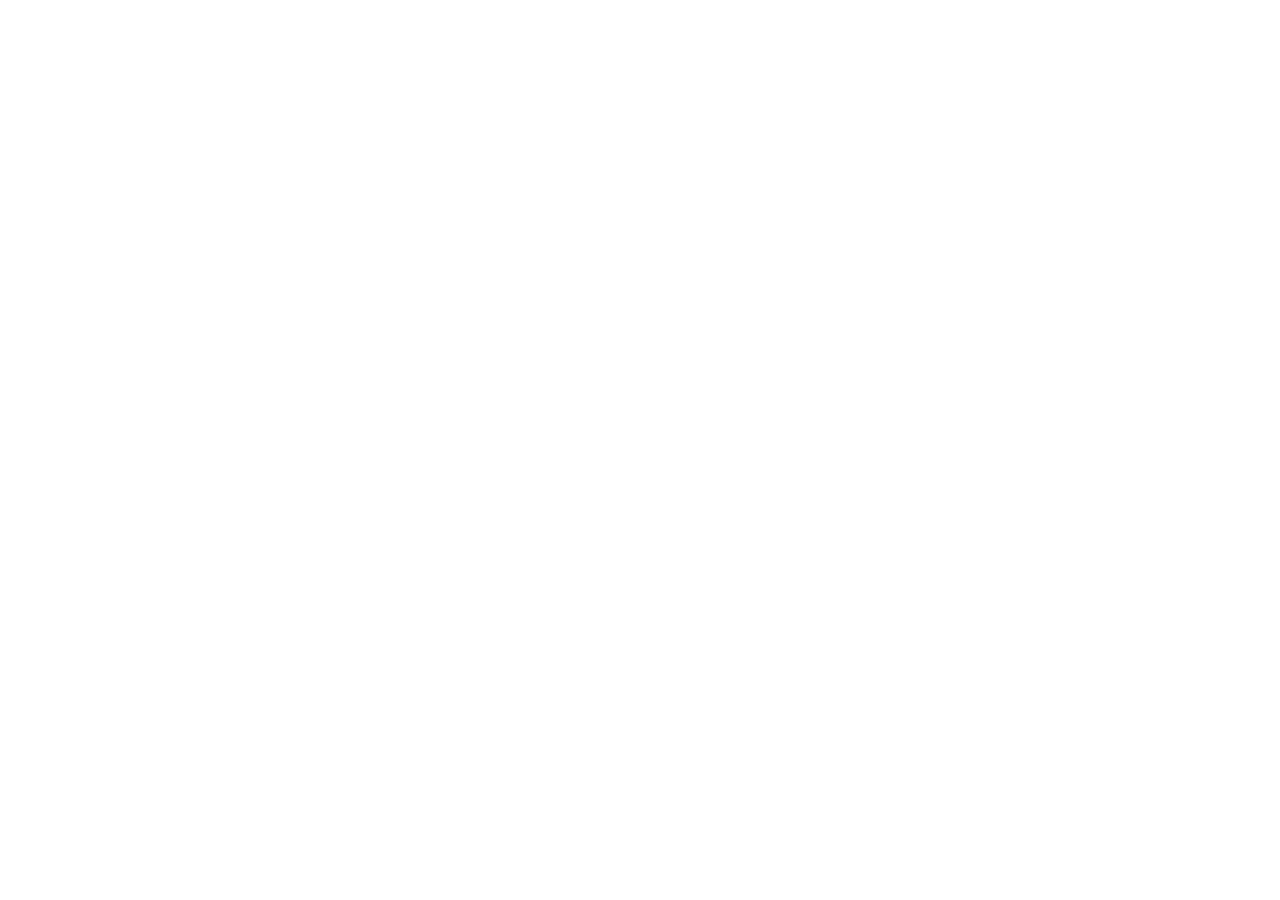
==== index.html @ 2e166a67 "set up index.html" ====
<!DOCTYPE html>
<html lang="en">
<head>
    <meta charset="UTF-8">
    <meta name="viewport" content="width=device-width, initial-scale=1.0">
    <title>TravelWebsite</title>
</head>
<body>
    
</body>
</html>
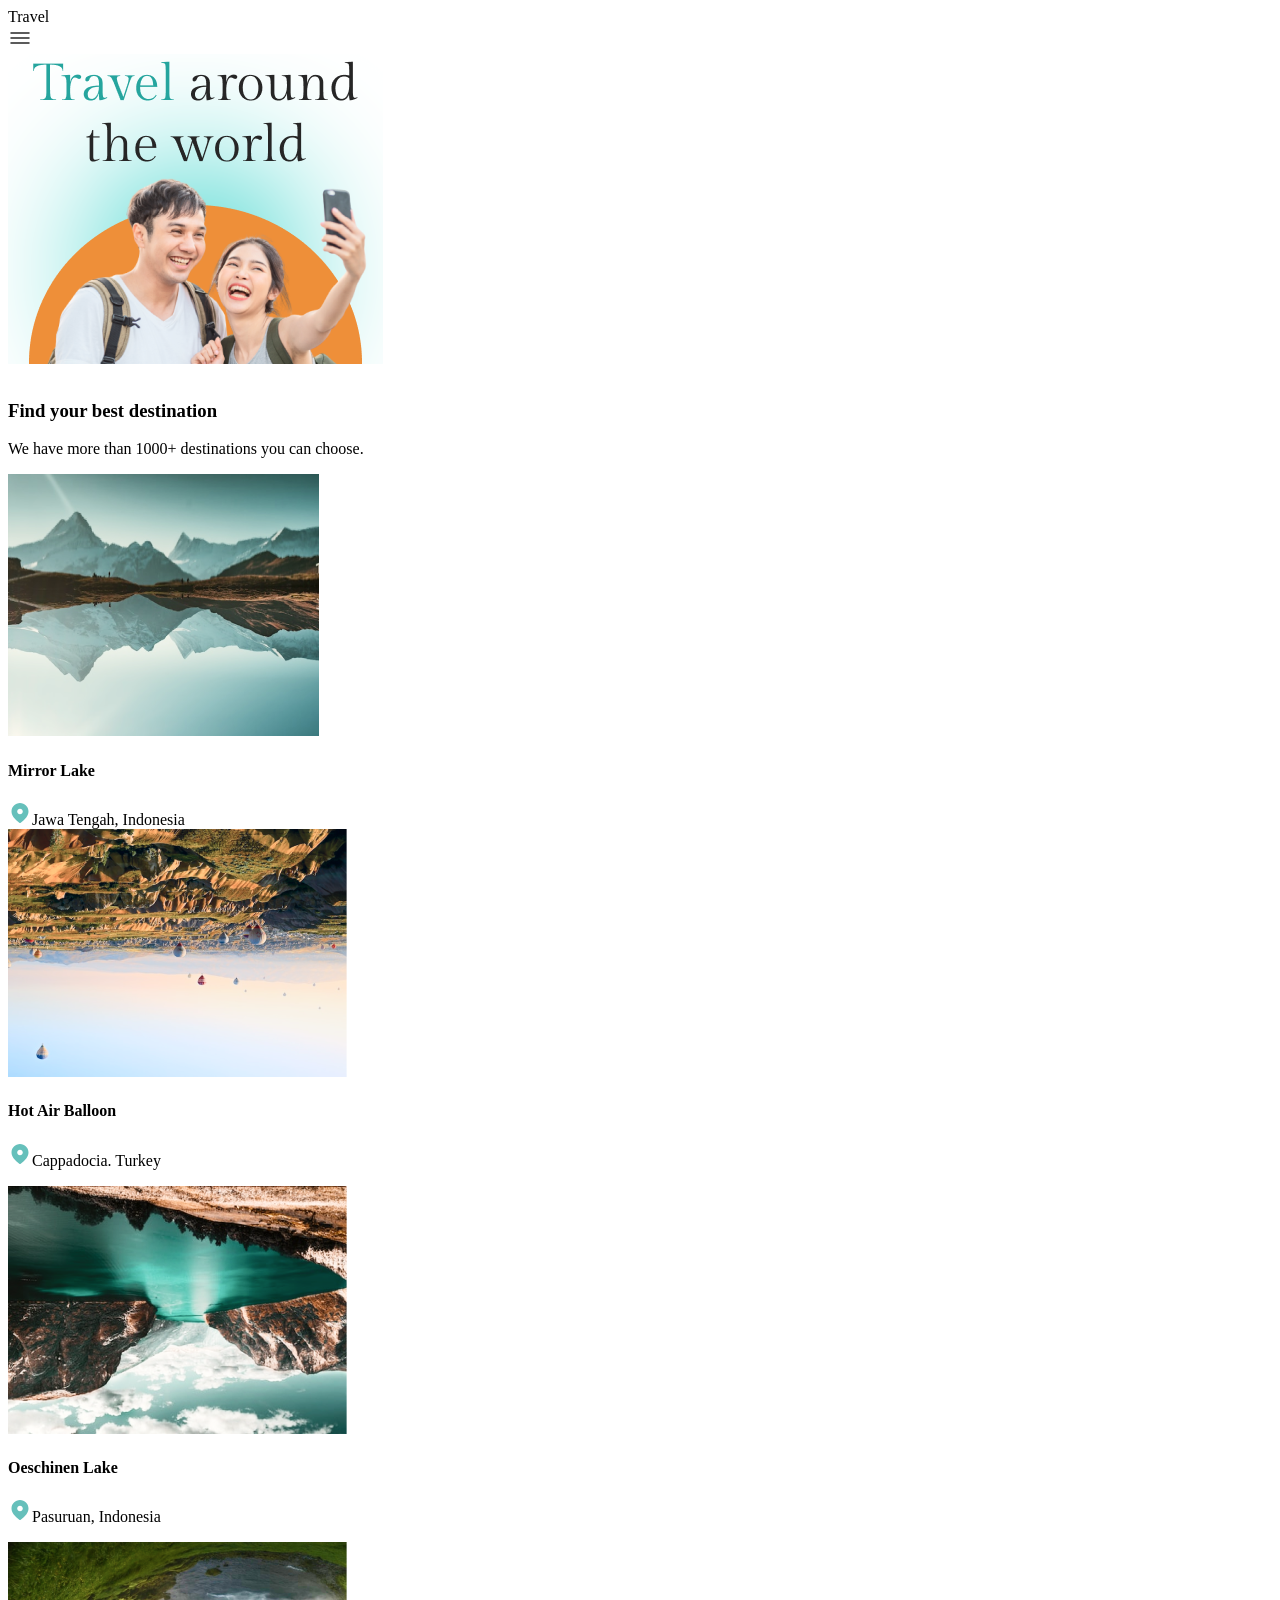
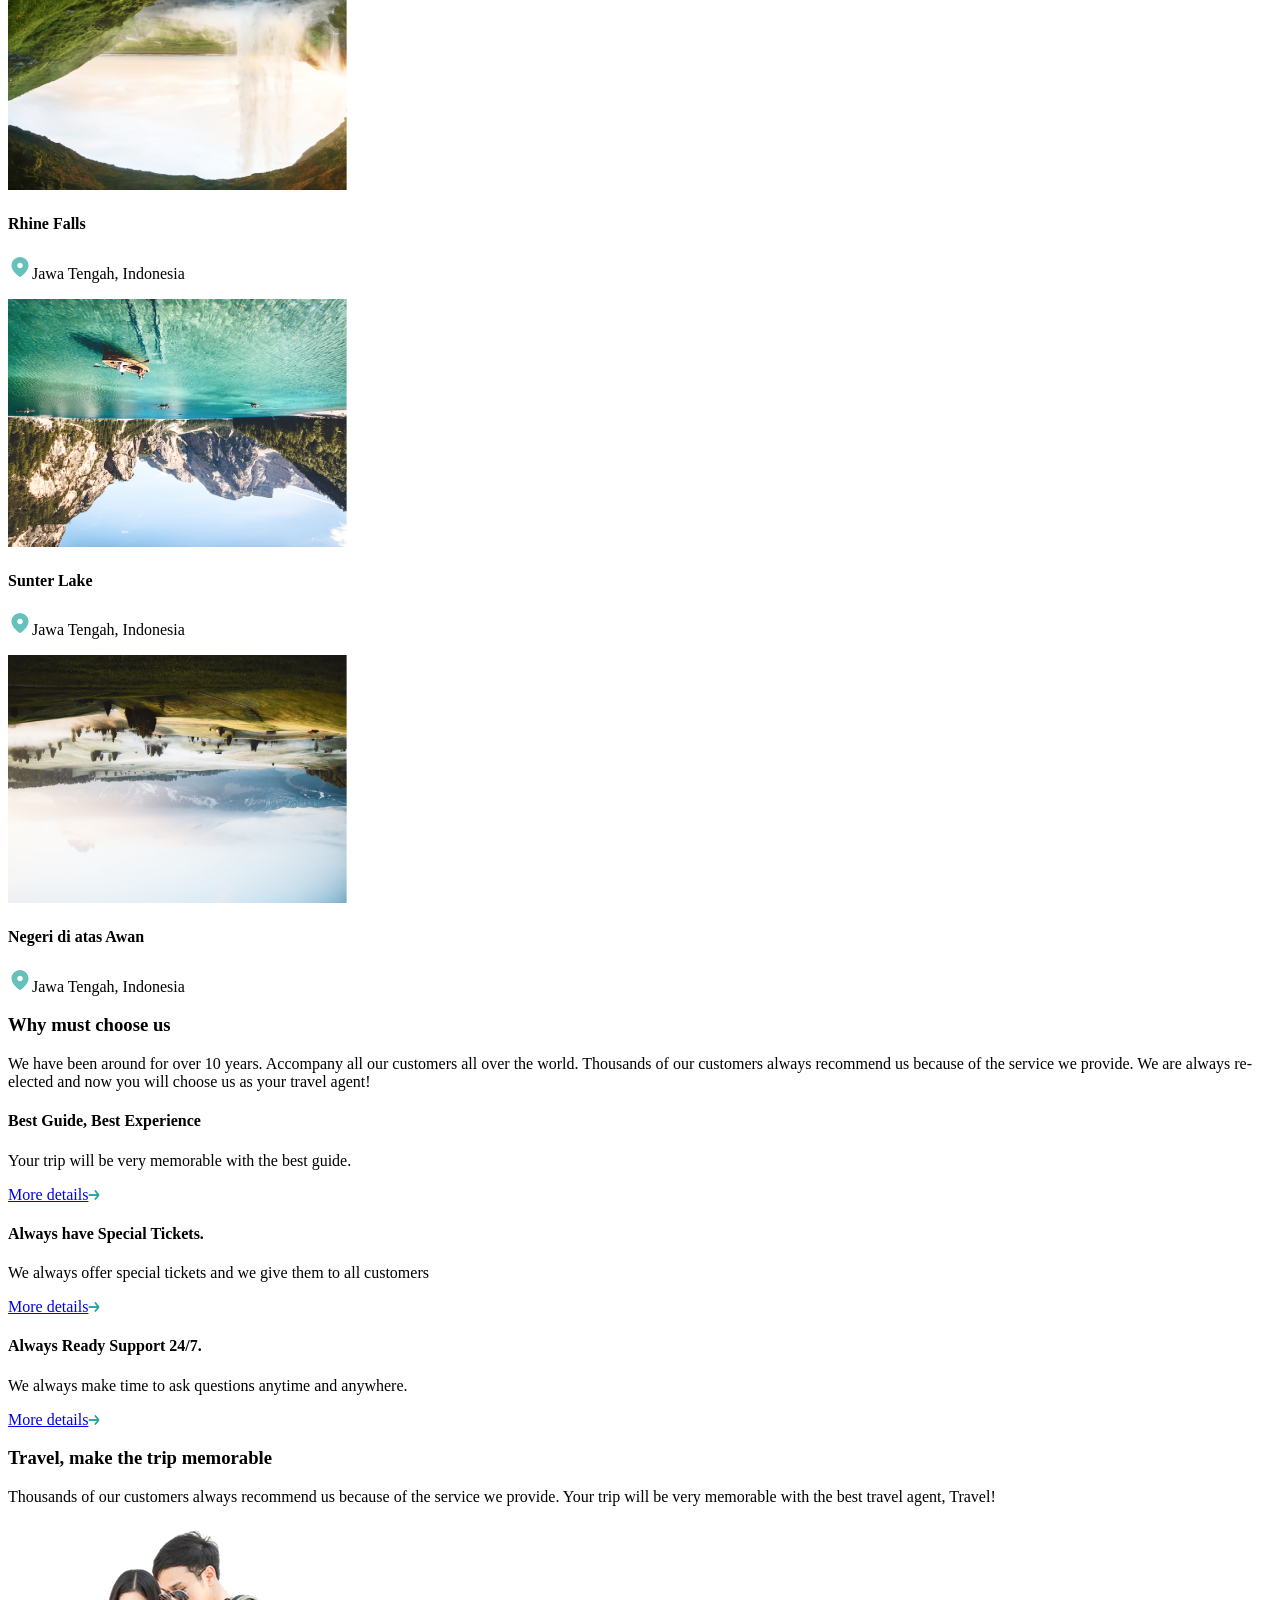
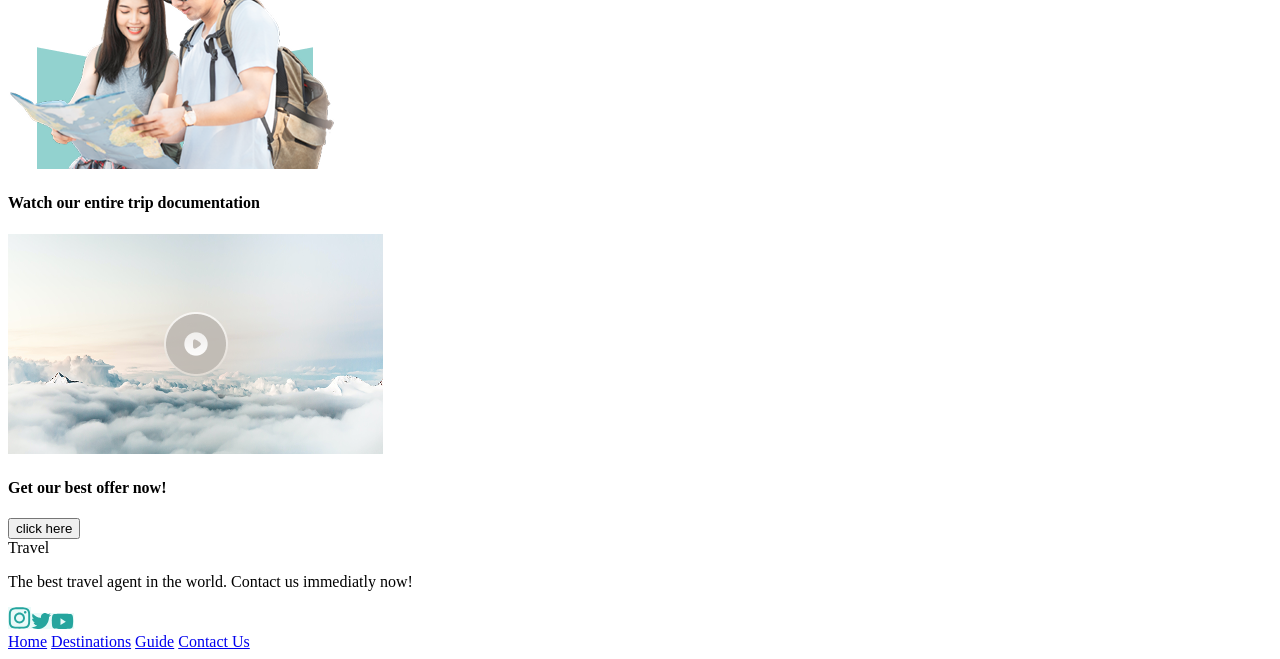
==== commit f0b310bb: "nav, header, destination, why-us, memorable, offer, and footer sections were  added to index.html fi" ====
--- a/index.html
+++ b/index.html
@@ -6,6 +6,94 @@
     <title>TravelWebsite</title>
 </head>
 <body>
-    
+  <nav>
+    <div class="brand">Travel</div>
+    <div class="menu-icon"><img src="asset/menuIcon.svg" alt="menu-icon"></div>
+  </nav>
+   <header class="main-section">
+        <img src="asset/Group header.png" alt="group-header">
+    </header>
+<section class="destination">
+    <h3>Find your best destination</h3>
+    <p>We have more than 1000+ destinations you can choose.</p>
+    <div class="cards">
+        <div class="card">
+            <img src="asset/card 1.png" alt="Mirror">
+            <h4>Mirror Lake</h4>
+            <img src="asset/LocationIcon.svg" alt="LocationIcon">Jawa Tengah, Indonesia
+        </div>
+        <div class="card">
+            <img src="asset/card 2.png" alt="Ballon">
+            <h4>Hot Air Balloon</h4>
+            <p class="Location-Icon"><img src="asset/LocationIcon.svg" alt="LocationIcon">Cappadocia. Turkey</p>
+        </div>
+        <div class="card">
+            <img src="asset/card 3.png" alt="Oeschinen">
+            <h4>Oeschinen Lake</h4>
+            <p class="Location-Icon"><img src="asset/LocationIcon.svg" alt="LocationIcon">Pasuruan, Indonesia</p>
+        </div>
+        <div class="card">
+            <img src="asset/card4.png" alt="Rhine">
+            <h4>Rhine Falls</h4>
+            <p class="Location-Icon"><img src="asset/LocationIcon.svg" alt="LocationIcon">Jawa Tengah, Indonesia</p>
+        </div>
+        <div class="card">
+            <img src="asset/card 5.png" alt="Sunter">
+            <h4>Sunter Lake</h4>
+            <p class="Location-Icon"><img src="asset/LocationIcon.svg" alt="LocationIcon">Jawa Tengah, Indonesia</p>
+        </div>
+        <div class="card">
+            <img src="asset/card6.png" alt="Negeri">
+            <h4>Negeri di atas Awan</h4>
+            <p class="Location-Icon"><img src="asset/LocationIcon.svg" alt="LocationIcon">Jawa Tengah, Indonesia</p>
+        </div>
+    </div>
+</section>
+<section class="why-us">
+    <h3>Why must choose us</h3>
+    <p>We have been around for over 10 years. Accompany all our customers all over the world. Thousands of our customers always recommend us because of the service we provide. We are always re-elected and now you will choose us as your travel agent!</p>
+    <div class="features">
+        <h4>Best Guide, Best Experience</h4>
+        <p>Your trip will be very memorable with the best guide.</p>
+    <a href="http://More details">More details<img src="asset/arrowIcon.svg" alt="arrow"></a>
+    </div>
+    <div class="features-special">
+        <h4>Always have Special Tickets.</h4>
+        <p>We always offer special tickets and we give them to all customers</p>
+        <a href="http://More details">More details<img src="asset/arrowIcon.svg" alt="arrow"></a>
+    </div>
+    <div class="features">
+        <h4>Always Ready Support 24/7.</h4>
+        <P>We always make time to ask questions anytime and anywhere.</P>
+         <a href="http://More details">More details<img src="asset/arrowIcon.svg" alt="arrow"></a>
+    </div>
+</section>
+<section class="memorable">
+    <h3><span>Travel</span>, make the trip memorable</h3>
+    <p>Thousands of our customers always recommend us because of the service we provide. Your trip will be very memorable with the best travel agent, Travel!</p>
+    <img src="asset/group couple.png" alt="group-couple">
+</section>
+<section class="documentation">
+    <h4>Watch our entire trip documentation</h4>
+    <img src="asset/Video.png" alt="video-preview">
+</section>
+<section class="offer">
+    <h4>Get our best offer now!</h4>
+    <button>click here</button>
+</section>
+<footer>
+    <div class="footer-brand">Travel
+        <p>The best travel agent in the world. Contact us immediatly now!</p>
+        <div class="social-icons">
+            <img src="asset/socialicon1.svg" alt="instagram"><img src="asset/socialicon2.svg" alt="twitter"><img src="asset/socialicon3.svg" alt="youtube">
+        </div>
+    </div>
+    <div class="footer-nav">
+        <a href="http://">Home</a>
+        <a href="http://">Destinations</a>
+        <a href="http://">Guide</a>
+        <a href="http://">Contact Us</a>
+    </div>
+</footer>
 </body>
-</html>+</html
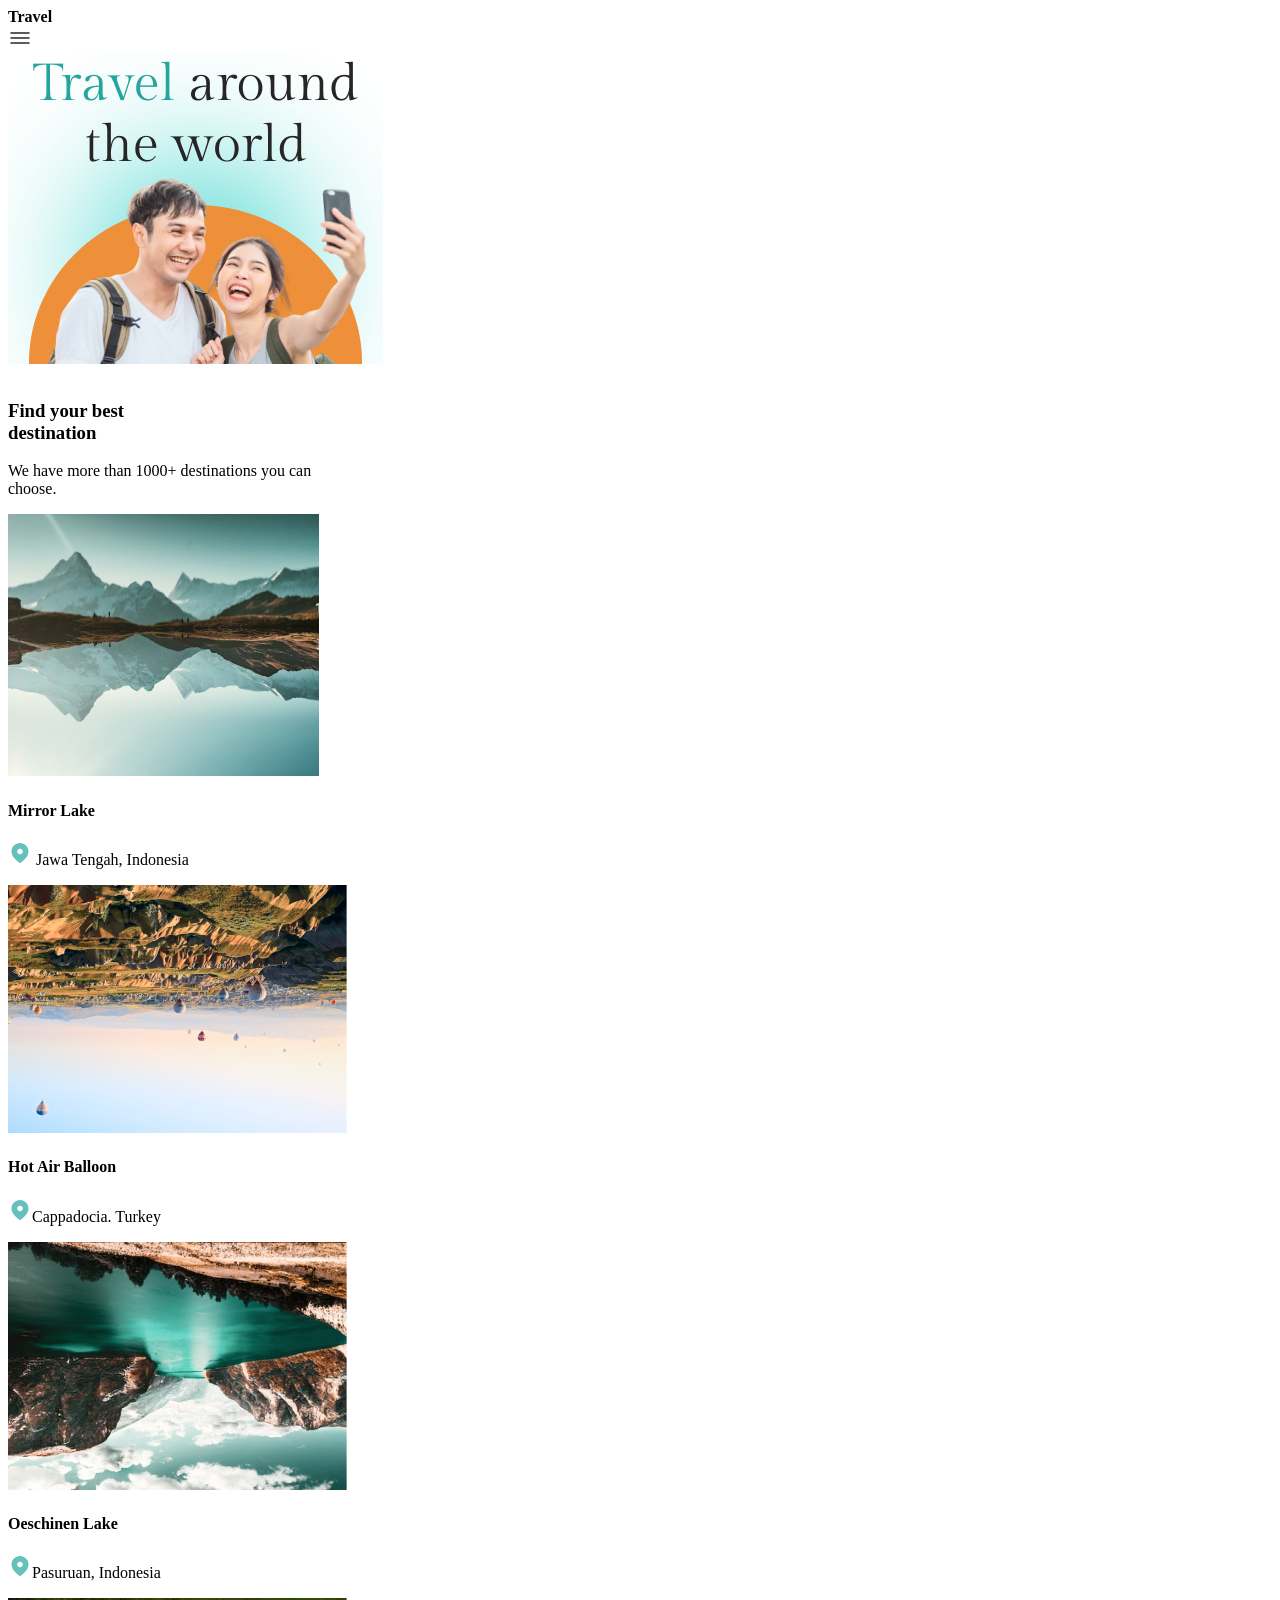
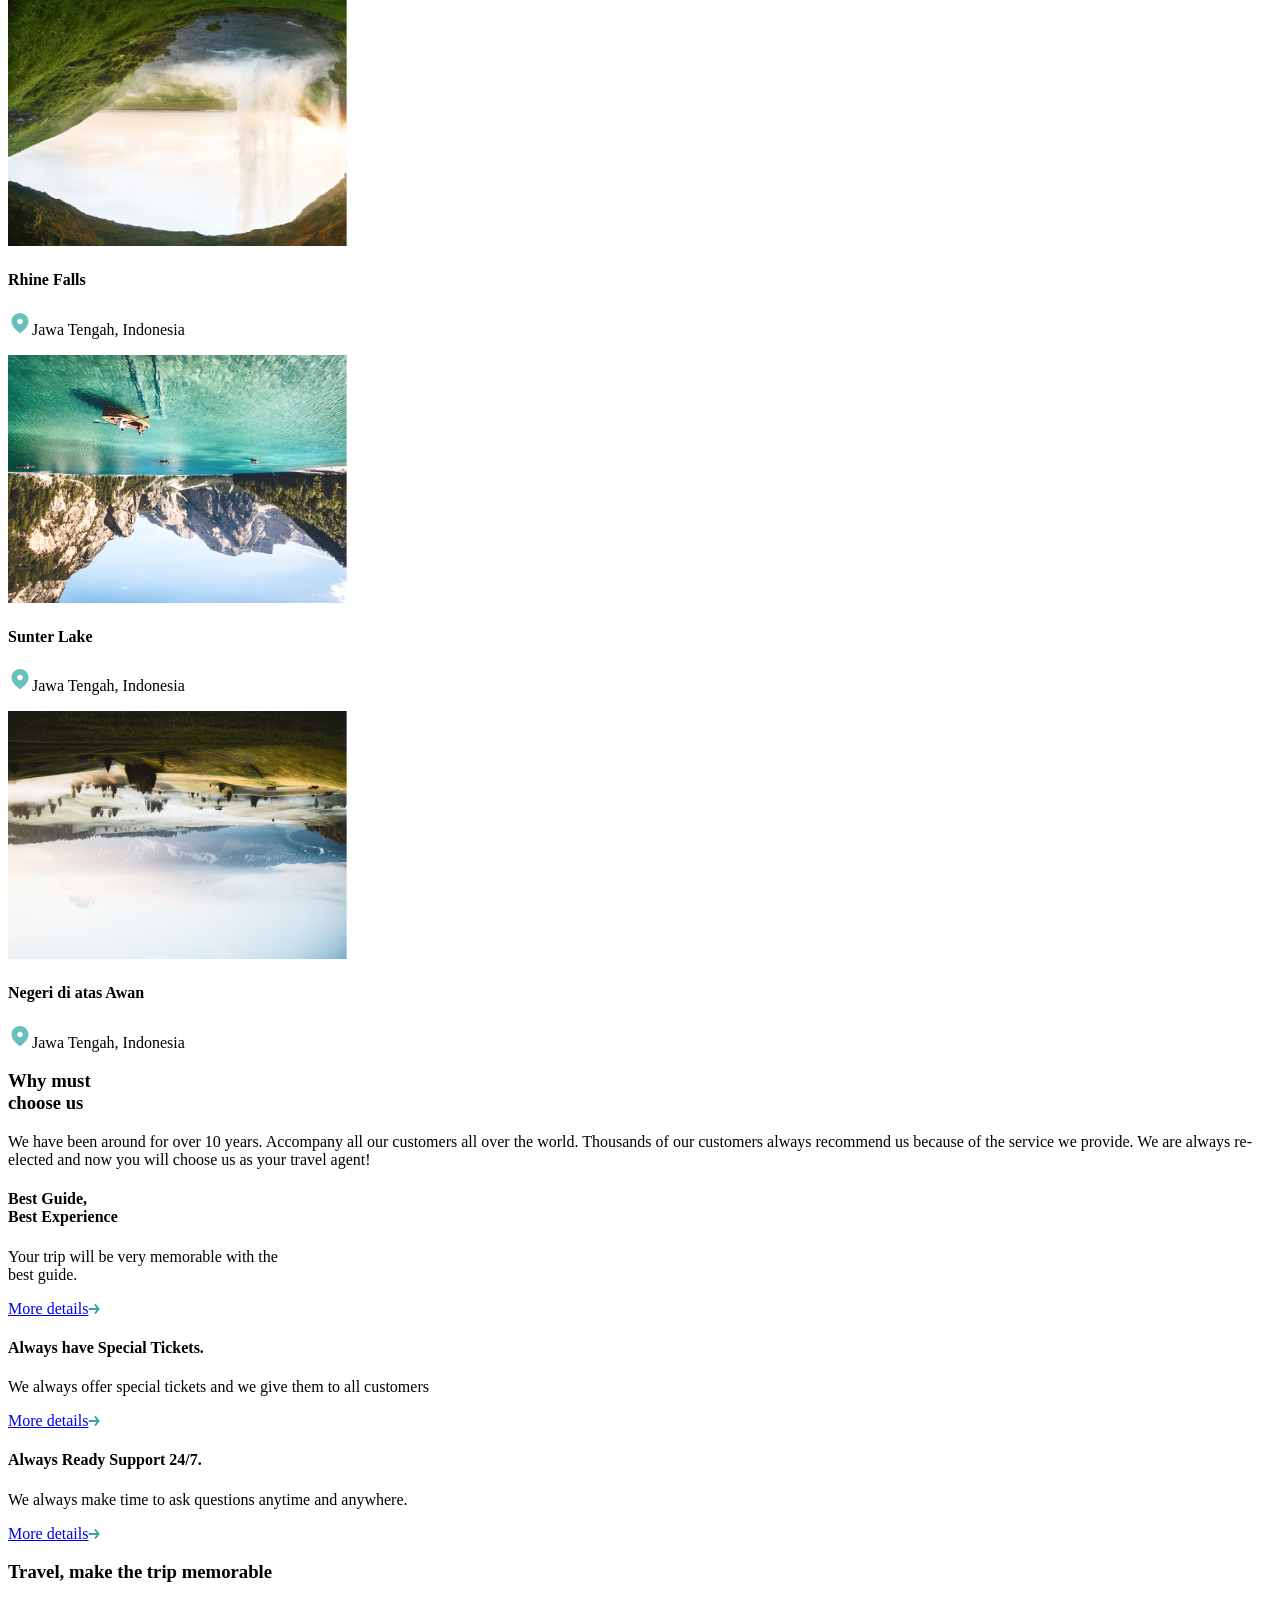
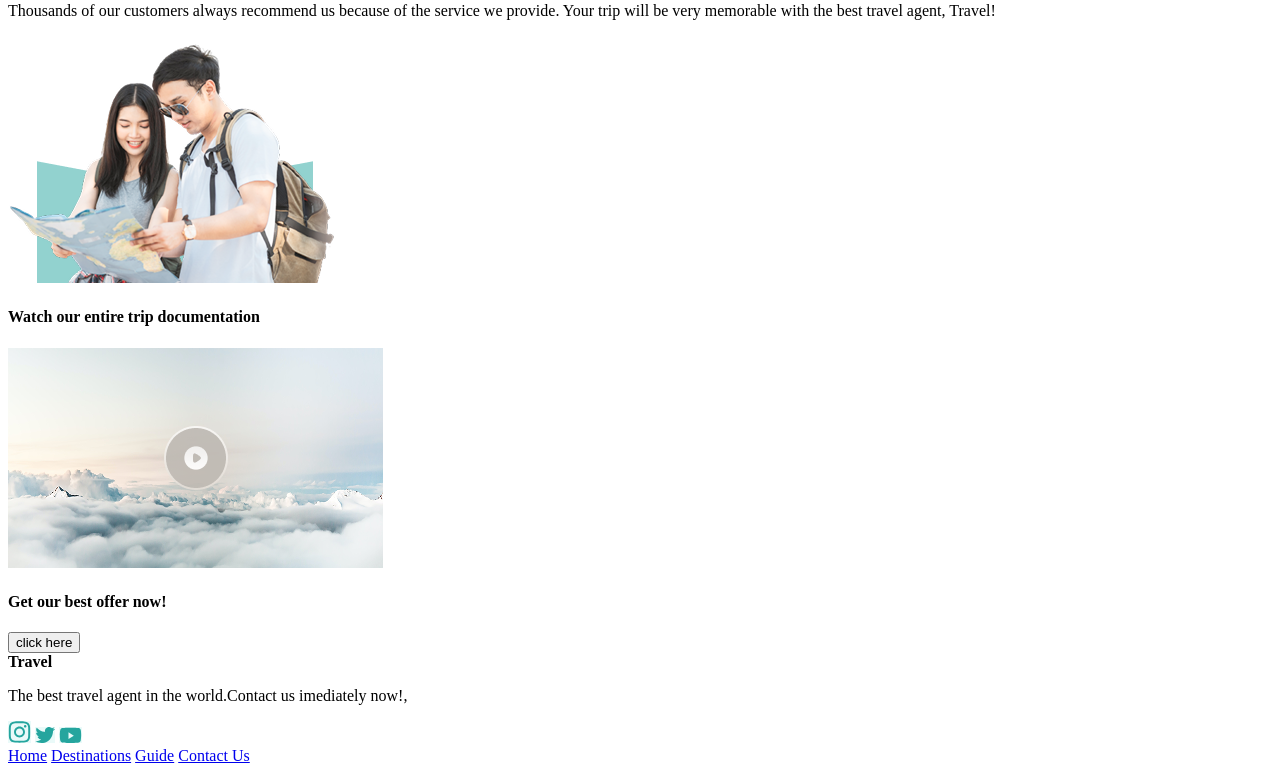
==== commit 3edf1c04: "Add header section, nav section,destination section,why-us section,memorable section, documentation " ====
--- a/index.html
+++ b/index.html
@@ -3,24 +3,27 @@
 <head>
     <meta charset="UTF-8">
     <meta name="viewport" content="width=device-width, initial-scale=1.0">
+    <link href="https://fonts.google.com/share?selection.family=Gilda+Display|Urbanist:ital,wght@0,100..900;1,100..900" rel="stylesheet">
+    <link rel="stylesheet" href="https://fonts.google.com/share?selection.family=Gilda+Display">
+    <link rel="stylesheet" href="style.css">
     <title>TravelWebsite</title>
 </head>
 <body>
   <nav>
-    <div class="brand">Travel</div>
+    <div class="brand"><strong>Travel</strong></div>
     <div class="menu-icon"><img src="asset/menuIcon.svg" alt="menu-icon"></div>
   </nav>
    <header class="main-section">
         <img src="asset/Group header.png" alt="group-header">
     </header>
 <section class="destination">
-    <h3>Find your best destination</h3>
-    <p>We have more than 1000+ destinations you can choose.</p>
+    <h3>Find your best<br>destination</h3>
+    <p>We have more than 1000+ destinations you can<br>choose.</p>
     <div class="cards">
         <div class="card">
             <img src="asset/card 1.png" alt="Mirror">
             <h4>Mirror Lake</h4>
-            <img src="asset/LocationIcon.svg" alt="LocationIcon">Jawa Tengah, Indonesia
+            <p class="Location-Icon"><img src="asset/LocationIcon.svg" alt="LocationIcon" class="i"> Jawa Tengah, Indonesia</p>
         </div>
         <div class="card">
             <img src="asset/card 2.png" alt="Ballon">
@@ -50,27 +53,27 @@
     </div>
 </section>
 <section class="why-us">
-    <h3>Why must choose us</h3>
+    <h3 class="Why">Why must<br>choose us</h3>
     <p>We have been around for over 10 years. Accompany all our customers all over the world. Thousands of our customers always recommend us because of the service we provide. We are always re-elected and now you will choose us as your travel agent!</p>
     <div class="features">
-        <h4>Best Guide, Best Experience</h4>
-        <p>Your trip will be very memorable with the best guide.</p>
-    <a href="http://More details">More details<img src="asset/arrowIcon.svg" alt="arrow"></a>
+        <h4>Best Guide,<br>Best Experience</h4>
+        <p>Your trip will be very memorable with the<br>best guide.</p>
+   <div><a href="http://More details">More details<img src="asset/arrowIcon.svg" alt="arrow"></a></div>
     </div>
     <div class="features-special">
         <h4>Always have Special Tickets.</h4>
         <p>We always offer special tickets and we give them to all customers</p>
-        <a href="http://More details">More details<img src="asset/arrowIcon.svg" alt="arrow"></a>
+        <a href="http://More details" class="link">More details<img src="asset/arrowIcon.svg" alt="arrow"></a>
     </div>
     <div class="features">
         <h4>Always Ready Support 24/7.</h4>
         <P>We always make time to ask questions anytime and anywhere.</P>
-         <a href="http://More details">More details<img src="asset/arrowIcon.svg" alt="arrow"></a>
+         <a href="http://More details" >More details<img src="asset/arrowIcon.svg" alt="arrow"></a>
     </div>
 </section>
 <section class="memorable">
     <h3><span>Travel</span>, make the trip memorable</h3>
-    <p>Thousands of our customers always recommend us because of the service we provide. Your trip will be very memorable with the best travel agent, Travel!</p>
+    <p>Thousands of our customers always recommend us because of the service we provide. Your trip will be very memorable with the best travel agent, <span>Travel!</span></p>
     <img src="asset/group couple.png" alt="group-couple">
 </section>
 <section class="documentation">
@@ -82,10 +85,12 @@
     <button>click here</button>
 </section>
 <footer>
-    <div class="footer-brand">Travel
-        <p>The best travel agent in the world. Contact us immediatly now!</p>
+    <div class="footer-brand"><strong>Travel</strong>
+        <p>The best travel agent in the world.Contact us imediately now!,</p>
         <div class="social-icons">
-            <img src="asset/socialicon1.svg" alt="instagram"><img src="asset/socialicon2.svg" alt="twitter"><img src="asset/socialicon3.svg" alt="youtube">
+            <img src="asset/socialicon1.svg" alt="instagram">
+            <img src="asset/socialicon2.svg" alt="twitter">
+            <img src="asset/socialicon3.svg" alt="youtube">
         </div>
     </div>
     <div class="footer-nav">
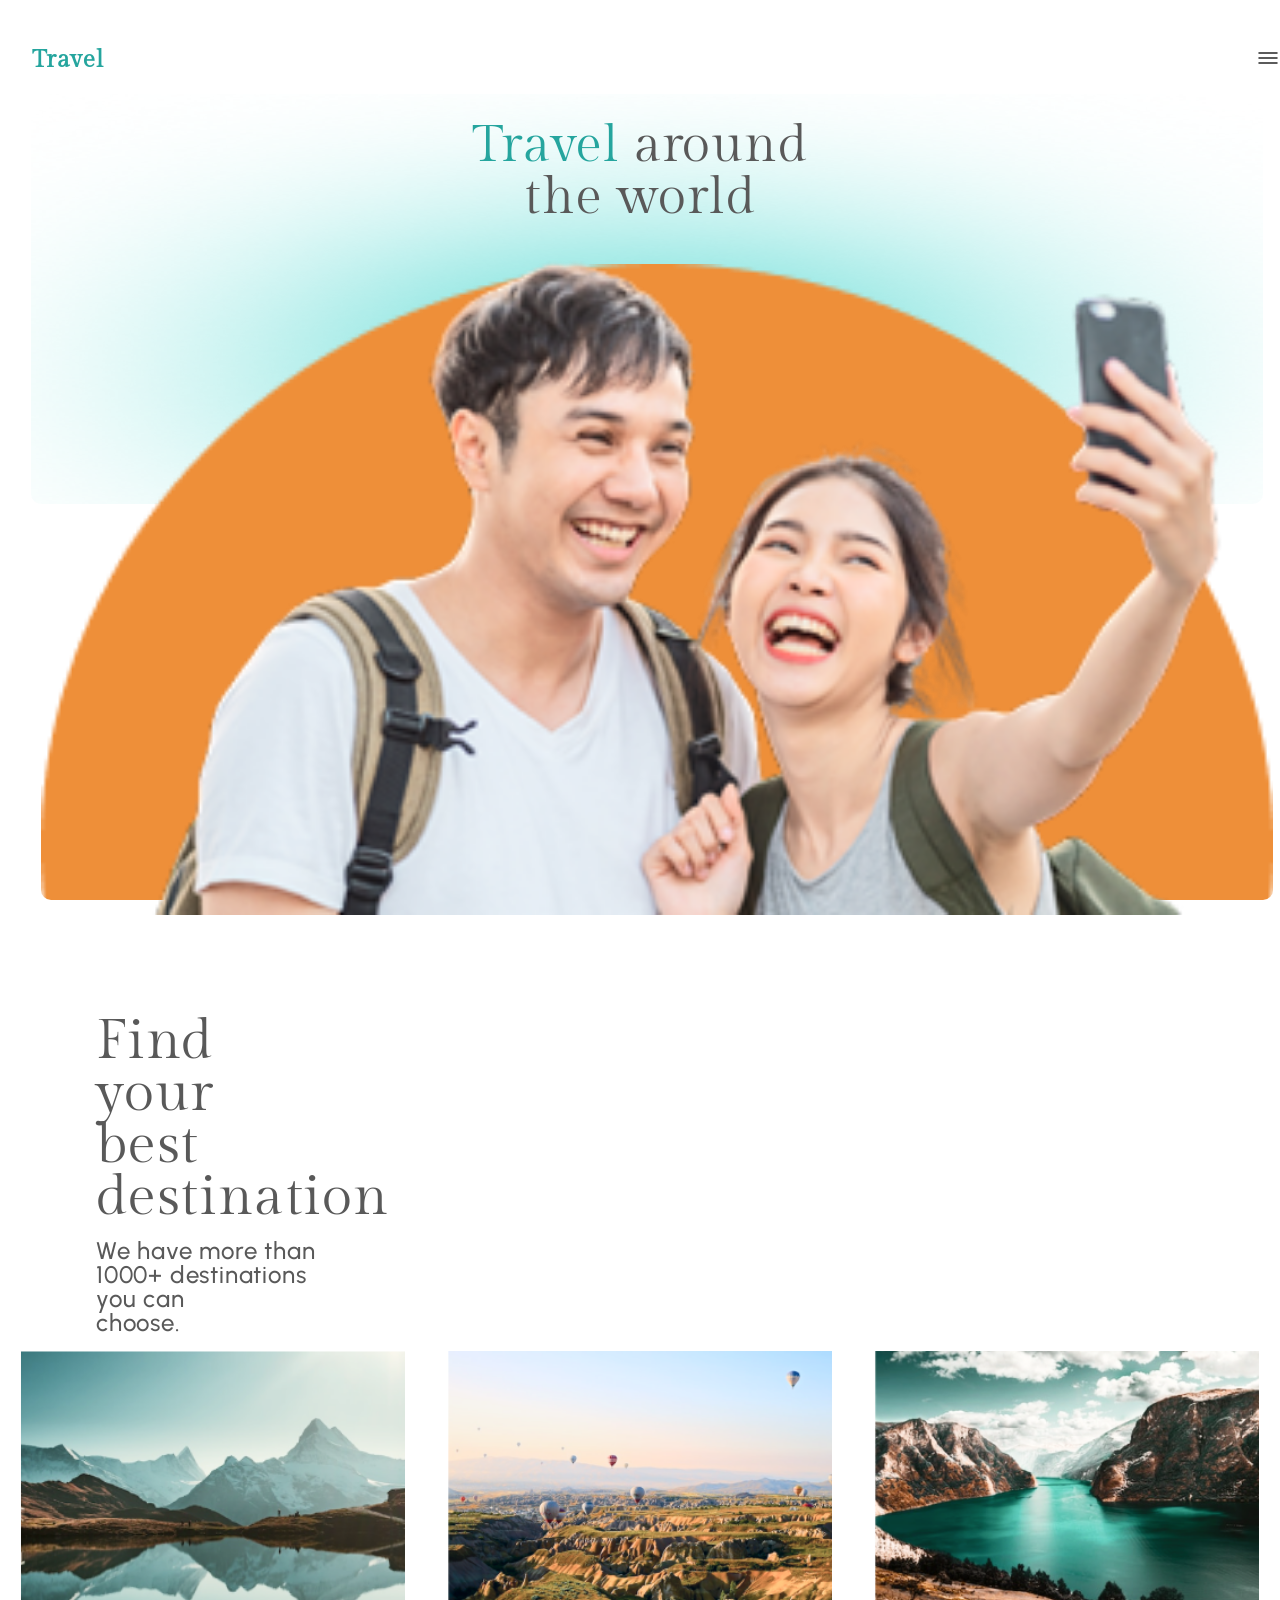
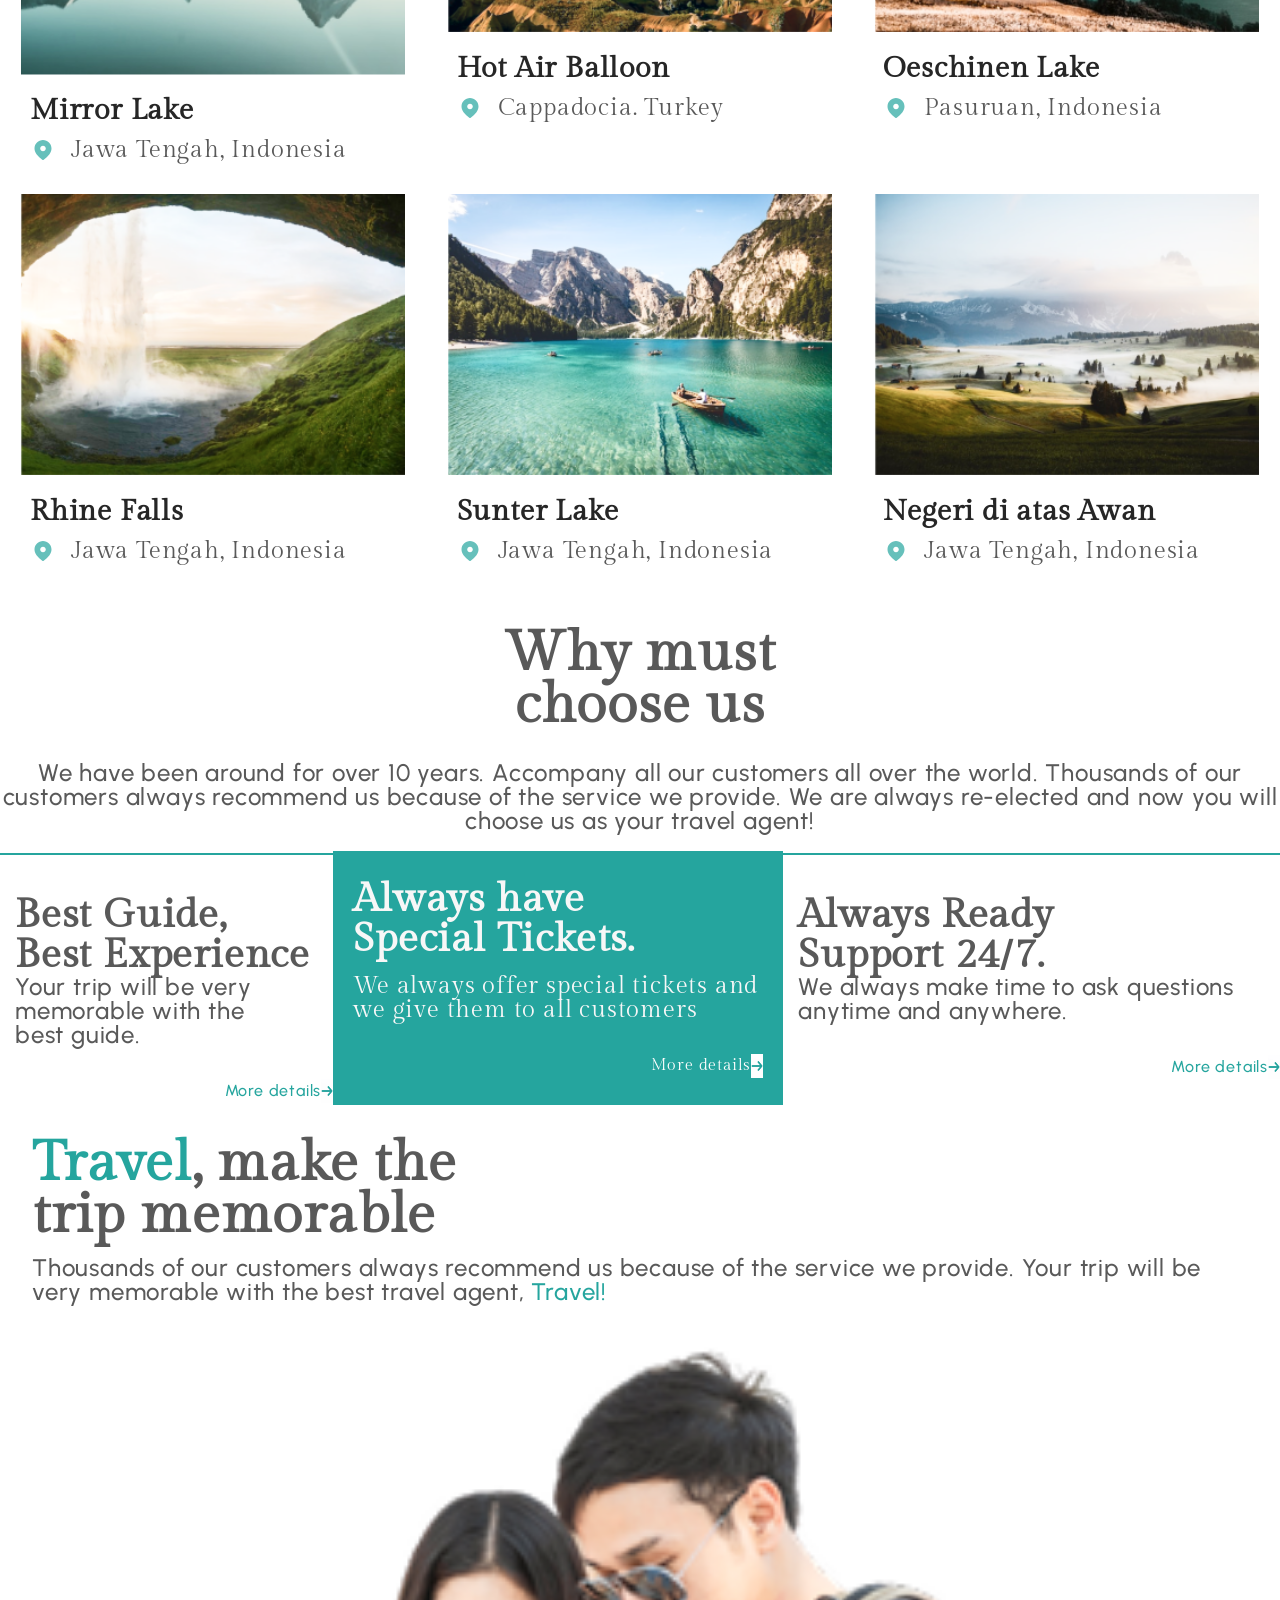
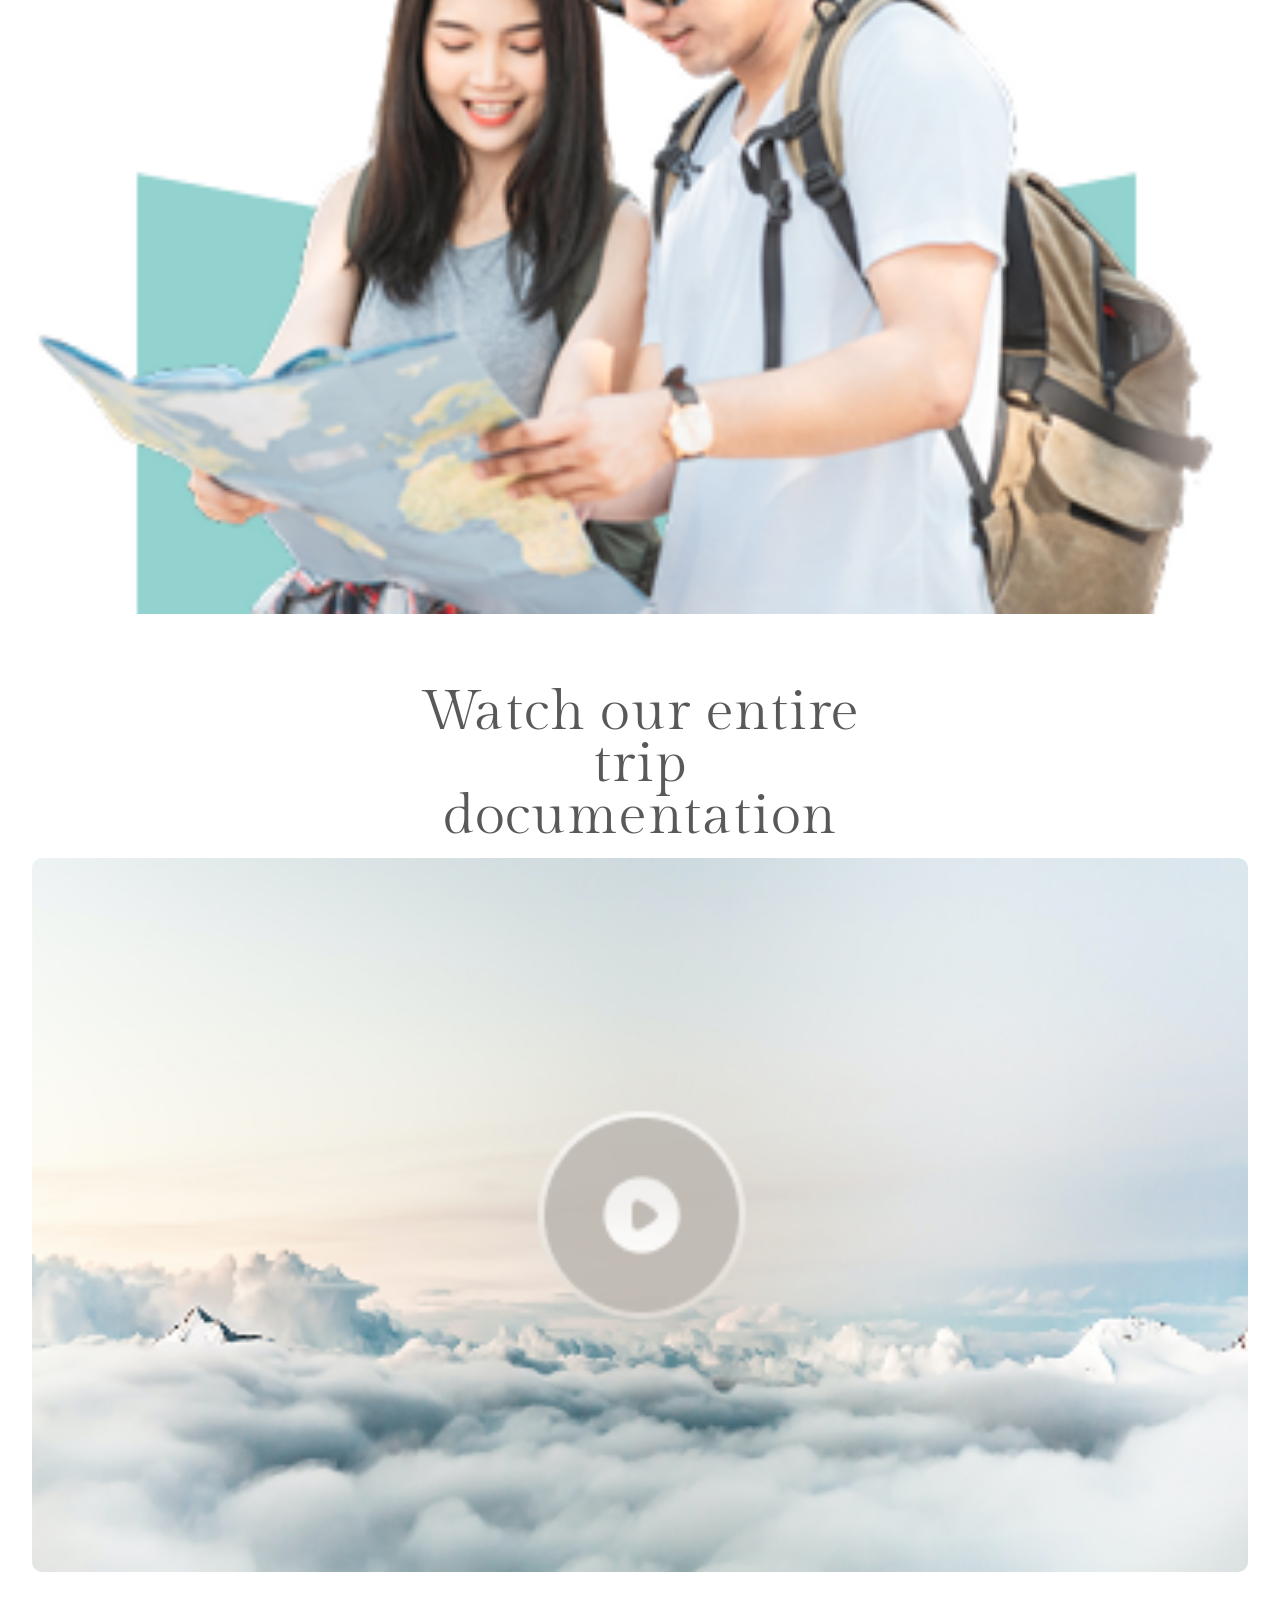
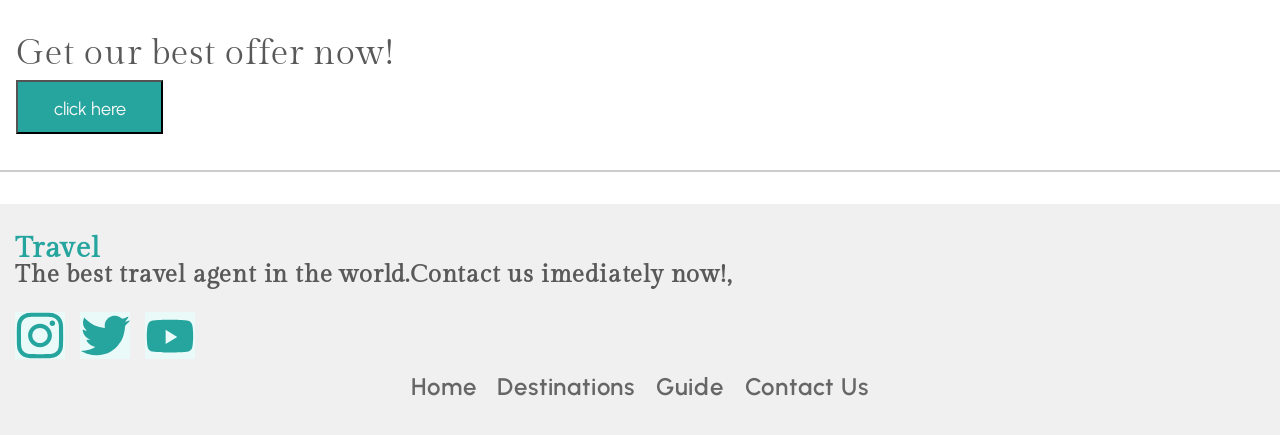
==== commit 19100fa6: "Add Travel website" ====
--- a/index.html
+++ b/index.html
@@ -1,104 +1,162 @@
 <!DOCTYPE html>
 <html lang="en">
-<head>
-    <meta charset="UTF-8">
-    <meta name="viewport" content="width=device-width, initial-scale=1.0">
-    <link href="https://fonts.google.com/share?selection.family=Gilda+Display|Urbanist:ital,wght@0,100..900;1,100..900" rel="stylesheet">
-    <link rel="stylesheet" href="https://fonts.google.com/share?selection.family=Gilda+Display">
-    <link rel="stylesheet" href="style.css">
+  <head>
+    <meta charset="UTF-8" />
+    <meta name="viewport" content="width=device-width, initial-scale=1.0" />
+    <link
+      href="https://fonts.googleapis.com/css2?family=Gilda+Display&family=Urbanist:wght@100..900&display=swap"
+      rel="stylesheet"
+    />
+    <link rel="stylesheet" href="style.css" />
     <title>TravelWebsite</title>
-</head>
-<body>
-  <nav>
-    <div class="brand"><strong>Travel</strong></div>
-    <div class="menu-icon"><img src="asset/menuIcon.svg" alt="menu-icon"></div>
-  </nav>
-   <header class="main-section">
-        <img src="asset/Group header.png" alt="group-header">
-    </header>
-<section class="destination">
-    <h3>Find your best<br>destination</h3>
-    <p>We have more than 1000+ destinations you can<br>choose.</p>
-    <div class="cards">
-        <div class="card">
-            <img src="asset/card 1.png" alt="Mirror">
+  </head>
+  <body>
+    <nav>
+      <div class="brand"><strong>Travel</strong></div>
+      <div class="menu-icon">
+        <img src="asset/menuIcon.svg" alt="menu-icon" />
+      </div>
+    </nav>
+    <div class="main-section">
+      <h1>
+        <span>Travel</span> around<br />
+        the world
+      </h1>
+      <div class="header-image">
+        <img src="asset/Image (8).png" alt="group-header" class="group" />
+        <img src="asset/Ellipse 168.png" alt="Ellipse" class="Ellipse" />
+        <img src="asset/Blurry.png" alt="Blurry" class="Blurry" />
+      </div>
+    </div>
+    <section class="destination">
+      <div class="destination-text">
+        <h3>Find your best<br />destination</h3>
+        <p>We have more than 1000+ destinations you can<br />choose.</p>
+      </div>
+      <div class="cardss">
+          <div class="card">
+            <img src="asset/card 1.png" alt="Mirror" class="card-img" />
             <h4>Mirror Lake</h4>
-            <p class="Location-Icon"><img src="asset/LocationIcon.svg" alt="LocationIcon" class="i"> Jawa Tengah, Indonesia</p>
+            <p class="Location-Icon">
+              <img src="asset/LocationIcon.svg" alt="LocationIcon" class="i" />
+              Jawa Tengah, Indonesia
+            </p>
+          </div>
+          <div class="card">
+            <img src="asset/card 2.png" alt="Ballon" class="card-img" />
+            <h4>Hot Air Balloon</h4>
+            <p class="Location-Icon">
+              <img src="asset/LocationIcon.svg" alt="LocationIcon" />Cappadocia.
+              Turkey
+            </p>
+          </div>
+          <div class="card">
+            <img src="asset/card 3.png" alt="Oeschinen" class="card-img" />
+            <h4>Oeschinen Lake</h4>
+            <p class="Location-Icon">
+              <img src="asset/LocationIcon.svg" alt="LocationIcon" />Pasuruan,
+              Indonesia
+            </p>
+          </div>
+          <div class="card">
+            <img src="asset/card4.png" alt="Rhine" class="card-img" />
+            <h4>Rhine Falls</h4>
+            <p class="Location-Icon">
+              <img src="asset/LocationIcon.svg" alt="LocationIcon" />Jawa Tengah,
+              Indonesia
+            </p>
+          </div>
+          <div class="card">
+            <img src="asset/card 5.png" alt="Sunter" class="card-img" />
+            <h4>Sunter Lake</h4>
+            <p class="Location-Icon">
+              <img src="asset/LocationIcon.svg" alt="LocationIcon" />Jawa Tengah,
+              Indonesia
+            </p>
+          </div>
+          <div class="card">
+            <img src="asset/card6.png" alt="Negeri" class="card-img" />
+            <h4>Negeri di atas Awan</h4>
+            <p class="Location-Icon">
+              <img src="asset/LocationIcon.svg" alt="LocationIcon" />Jawa Tengah,
+              Indonesia
+            </p>
+          </div>
+      </div>
+    </section>
+    <section class="why-us">
+      <h3 class="Why">Why must <br />choose us</h3>
+      <p class="around">
+        We have been around for over 10 years. Accompany all our customers all
+        over the world. Thousands of our customers always recommend us because
+        of the service we provide. We are always re-elected and now you will
+        choose us as your travel agent!
+      </p>
+      <div class="all">
+                <div class="features">
+        <hr />
+        <h4>Best Guide,<br />Best Experience</h4>
+        <p>Your trip will be very memorable with the<br />best guide.</p>
+        <div class="anchor">
+          <a href="http://More details"
+            >More details<img src="asset/arrowIcon.svg" alt="arrow"
+          /></a>
         </div>
-        <div class="card">
-            <img src="asset/card 2.png" alt="Ballon">
-            <h4>Hot Air Balloon</h4>
-            <p class="Location-Icon"><img src="asset/LocationIcon.svg" alt="LocationIcon">Cappadocia. Turkey</p>
-        </div>
-        <div class="card">
-            <img src="asset/card 3.png" alt="Oeschinen">
-            <h4>Oeschinen Lake</h4>
-            <p class="Location-Icon"><img src="asset/LocationIcon.svg" alt="LocationIcon">Pasuruan, Indonesia</p>
-        </div>
-        <div class="card">
-            <img src="asset/card4.png" alt="Rhine">
-            <h4>Rhine Falls</h4>
-            <p class="Location-Icon"><img src="asset/LocationIcon.svg" alt="LocationIcon">Jawa Tengah, Indonesia</p>
-        </div>
-        <div class="card">
-            <img src="asset/card 5.png" alt="Sunter">
-            <h4>Sunter Lake</h4>
-            <p class="Location-Icon"><img src="asset/LocationIcon.svg" alt="LocationIcon">Jawa Tengah, Indonesia</p>
-        </div>
-        <div class="card">
-            <img src="asset/card6.png" alt="Negeri">
-            <h4>Negeri di atas Awan</h4>
-            <p class="Location-Icon"><img src="asset/LocationIcon.svg" alt="LocationIcon">Jawa Tengah, Indonesia</p>
-        </div>
-    </div>
-</section>
-<section class="why-us">
-    <h3 class="Why">Why must<br>choose us</h3>
-    <p>We have been around for over 10 years. Accompany all our customers all over the world. Thousands of our customers always recommend us because of the service we provide. We are always re-elected and now you will choose us as your travel agent!</p>
-    <div class="features">
-        <h4>Best Guide,<br>Best Experience</h4>
-        <p>Your trip will be very memorable with the<br>best guide.</p>
-   <div><a href="http://More details">More details<img src="asset/arrowIcon.svg" alt="arrow"></a></div>
-    </div>
-    <div class="features-special">
-        <h4>Always have Special Tickets.</h4>
+      </div>
+      <div class="features-special">
+        <h4>Always have<br>Special Tickets.</h4>
         <p>We always offer special tickets and we give them to all customers</p>
-        <a href="http://More details" class="link">More details<img src="asset/arrowIcon.svg" alt="arrow"></a>
-    </div>
-    <div class="features">
-        <h4>Always Ready Support 24/7.</h4>
-        <P>We always make time to ask questions anytime and anywhere.</P>
-         <a href="http://More details" >More details<img src="asset/arrowIcon.svg" alt="arrow"></a>
-    </div>
-</section>
-<section class="memorable">
-    <h3><span>Travel</span>, make the trip memorable</h3>
-    <p>Thousands of our customers always recommend us because of the service we provide. Your trip will be very memorable with the best travel agent, <span>Travel!</span></p>
-    <img src="asset/group couple.png" alt="group-couple">
-</section>
-<section class="documentation">
-    <h4>Watch our entire trip documentation</h4>
-    <img src="asset/Video.png" alt="video-preview">
-</section>
-<section class="offer">
-    <h4>Get our best offer now!</h4>
-    <button>click here</button>
-</section>
-<footer>
-    <div class="footer-brand"><strong>Travel</strong>
+        <div class="anchor"><a href="http://More details" class="link"
+          >More details<img src="asset/arrowIcon.svg" alt="arrow" class="arrow"
+        /></a></div>
+        
+      </div>
+      <div class="features">
+        <hr />
+        <h4>Always Ready<br>Support 24/7.</h4>
+        <p>We always make time to ask questions anytime and anywhere.</p>
+        <div class="anchor"><a href="http://More details"
+          >More details<img src="asset/arrowIcon.svg" alt="arrow"
+        /></a></div>
+        
+      </div>
+      </div>
+      
+    </section>
+    <section class="memorable">
+      <h3><span>Travel</span>, make the <br> trip memorable</h3>
+      <p>
+        Thousands of our customers always recommend us because of the service we
+        provide. Your trip will be very memorable with the best travel agent,
+        <span>Travel!</span>
+      </p>
+      <img src="asset/group couple.png" alt="group-couple" />
+    </section>
+    <section class="documentation">
+      <h4>Watch our entire<br> trip <br> documentation</h4>
+      <img src="asset/Video.png" alt="video-preview" />
+    </section>
+    <section class="offer">
+      <h3>Get our best offer now!</h3>
+      <button type="button">click here</button>
+    </section>
+    <hr class="footer-divider" />
+    <footer>
+      <div class="footer-brand">
+        <strong>Travel</strong>
         <p>The best travel agent in the world.Contact us imediately now!,</p>
         <div class="social-icons">
-            <img src="asset/socialicon1.svg" alt="instagram">
-            <img src="asset/socialicon2.svg" alt="twitter">
-            <img src="asset/socialicon3.svg" alt="youtube">
+          <img src="asset/socialicon1.svg" alt="instagram" />
+          <img src="asset/socialicon2.svg" alt="twitter" />
+          <img src="asset/socialicon3.svg" alt="youtube" />
         </div>
-    </div>
-    <div class="footer-nav">
+      </div>
+      <div class="footer-nav">
         <a href="http://">Home</a>
         <a href="http://">Destinations</a>
         <a href="http://">Guide</a>
         <a href="http://">Contact Us</a>
-    </div>
-</footer>
-</body>
-</html+      </div>
+    </footer>
+  </body>
+</html>
--- a/style.css
+++ b/style.css
@@ -0,0 +1,506 @@
+* {
+  margin: 0px;
+  padding: 0px;
+  box-sizing: border-box;
+}
+body {
+  color: #595959;
+  font-family: "Gilda Display";
+  font-weight: 500;
+  font-size: 16px;
+  line-height: 24px;
+  letter-spacing: 0.05rem;
+}
+
+section {
+  width: 100%;
+  margin: 0 auto;
+  overflow: hidden;
+}
+footer {
+  width: 100%;
+}
+nav {
+  display: flex;
+  justify-content: space-between;
+  align-items: center;
+  padding: 1rem 0;
+  width: 100%;
+}
+.brand {
+  color: #25a59e;
+  font-weight: bold;
+  font-size: 1.5rem;
+  line-height: 100%;
+  letter-spacing: 0.05rem;
+  margin: 2rem;
+}
+.menu-icon {
+  font-size: 1.5rem;
+}
+.main-section {
+  width: 100%;
+  height: 323px;
+  padding-right: 24px;
+  padding-left: 24px;
+  top: 150px;
+}
+
+.header-image {
+  width: 100%;
+  height: 228px;
+  top: 24px;
+  left: 16.8px;
+  position: relative;
+}
+.group {
+  width: 100%;
+  top: -8px;
+  position: absolute;
+}
+.Ellipse {
+  width: 100%;
+  top: 56px;
+}
+.Blurry {
+  position: absolute;
+  width: 100%;
+  top: -170px;
+  left: -10px;
+  z-index: -1;
+}
+
+.anchor a {
+  text-decoration: none;
+
+}
+
+span {
+  color: #25a59e;
+}
+h1 {
+  text-align: center;
+  font-family: "Gilda Display";
+  font-weight: 400;
+  font-size: 52px;
+  line-height: 100%;
+  letter-spacing: 0%;
+  text-align: center;
+}
+.main-section img {
+  margin-top: 1rem;
+  border-radius: 10px;
+}
+.destination-text {
+  width: 335px;
+}
+
+.destination {
+  text-align: center;
+  padding: 2rem 0;
+  margin-top: 40px;
+}
+.destination .cards {
+  display: flex;
+  flex-direction: column;
+  gap: 1rem;
+  margin-top: 1rem;
+}
+.card {
+  background: white;
+  border-radius: 10px;
+  overflow: hidden;
+  padding-bottom: 1rem;
+  width: 100%;
+  height: auto;
+  display: block;
+}
+
+.card-img {
+  transform: rotate(180deg);
+  width: 335px;
+}
+
+.destination-text h3 {
+  margin: 1rem;
+  text-align: left;
+  font-family: "Gilda Display";
+  font-weight: 400;
+  font-size: 40px;
+  line-height: 52px;
+  letter-spacing: 0.05rem;
+}
+.destination-text p {
+  text-align: left;
+  margin: 1rem;
+  font-family: "Urbanist";
+}
+
+.card h4 {
+  display: flex;
+  justify-content: space-between;
+  text-align: center;
+  margin: 1rem;
+  color: #262626;
+}
+.Location-Icon {
+  display: flex;
+  align-items: center;
+  margin: 1rem;
+  gap: 1rem;
+}
+.card p {
+  font-size: 0.9rem;
+}
+.why-us {
+  text-align: center;
+}
+.why-us .features {
+  text-align: left;
+  font-family: "Urbanist";
+}
+.features h4 {
+  font-family: "Gilda Display";
+  font-weight: 800;
+  font-size: 28px;
+  line-height: 40px;
+  letter-spacing: 0%;
+  margin-top: 40px;
+  padding-left: 15px;
+}
+
+.features p {
+  padding-left: 15px;
+}
+.features-special h4 {
+  font-family: "Gilda Display";
+  font-weight: 800;
+  font-size: 28px;
+  line-height: 40px;
+  letter-spacing: 0%;
+}
+
+l a {
+  text-decoration: none;
+}
+.why-us h3 {
+  font-family: "Gilda Display";
+  font-weight: 700;
+  font-size: 40px;
+  line-height: 52px;
+  letter-spacing: 0%;
+  text-align: center;
+  margin-bottom: 30px;
+}
+.around {
+  font-family: "Urbanist";
+  font-weight: 500;
+  font-size: 16px;
+  line-height: 24px;
+  letter-spacing: 0%;
+  text-align: center;
+}
+.why-us .special {
+  background: #e6f9f8;
+  padding: 2rem;
+  border-radius: 8px;
+}
+hr {
+  margin-top: 20px;
+  width: 100%;
+}
+.features-special {
+  width: 100%;
+  height: 254px;
+  padding-top: 28px;
+  padding-right: 20px;
+  padding-bottom: 80px;
+  padding-left: 20px;
+  gap: 40px;
+  background-color: #25a59e;
+  color: #f7f7f7;
+  text-align: left;
+}
+.features-special .link {
+  color: white;
+  text-align: right;
+}
+.why-us a {
+  display: flex;
+  margin-top: 2rem;
+  color: #25a59e;
+  justify-content: flex-end;
+}
+.memorable {
+  padding: 2rem 2rem;
+
+}
+.memorable p {
+  font-family: 'Urbanist';
+  font-weight: 500;
+  font-size: 16px;
+  line-height: 24px;
+  letter-spacing: 0%;
+
+}
+
+.memorable h3 {
+  font-family: 'Gilda Display';
+  font-weight: 800;
+  font-size: 40px;
+  line-height: 52px;
+  letter-spacing: 0%;
+  margin-bottom: 10px;
+
+}
+.memorable h3 span {
+  color: #25a59e;
+}
+.memorable img {
+  width: 100%;
+  margin-top: 1rem;
+  border-radius: 10px;
+}
+span {
+  color: #25a59e;
+}
+.documentation {
+  text-align: center;
+  padding: 2rem;
+}
+.documentation img {
+  width: 100%;
+  border-radius: 10px;
+  margin-top: 1rem;
+}
+.documentation h4 {
+  width: 100%;
+  font-family: 'Gilda Display';
+  font-weight: 400;
+  font-size: 35px;
+  line-height: 52px;
+  letter-spacing: 0%;
+  text-align: center;
+}
+.offer {
+  padding: 1rem;
+  text-align: left;
+}
+.offer h3 {
+  font-family: 'Gilda Display';
+  font-weight: 400;
+  font-size: 35px;
+  line-height: 52px;
+  letter-spacing: 0%;
+
+}
+.offer button {
+  width: 147px;
+  height: 54px;
+  padding-top: 16px;
+  padding-right: 32px;
+  padding-bottom: 16px;
+  padding-left: 32px;
+  gap: 10px;
+  background: #25A59E;
+  color: #f7f7f7;
+  font-size: 18px;
+  font-family: 'Urbanist';
+
+}
+
+.button {
+  font-family: 'Urbanist';
+  font-weight: 600;
+  font-size: 18px;
+  line-height: 100%;
+  letter-spacing: 0%;
+  text-align: right;
+
+}
+footer {
+  text-align: center;
+  padding: 2rem 0;
+  background: #f0f0f0;
+  margin-top: 2rem;
+}
+.footer-brand {
+  font-weight: bold;
+  font-size: 1.2rem;
+  color: #25a59e;
+  text-align: start;
+  padding-left: 15px;
+}
+footer p {
+  font-size: 0.9rem;
+  color: #595959;
+}
+.social-icons a {
+  margin: 0 0.5rem;
+  color: #333;
+  
+}
+
+.social-icons {
+  display: flex;
+  justify-self: center;
+  gap: 15px;
+  margin-top: 25px;
+}
+.footer-nav {
+  margin-top: 1rem;
+}
+.footer-nav a {
+  margin: 0 0.5rem;
+  font-size: 0.8rem;
+  color: #666;
+  text-decoration: none;
+  font-weight: 600;
+  font-family: 'urbanist';
+}
+hr {
+  border: none;
+  height: 2px;
+  background: #25a59e;
+}
+.footer-divider {
+  height: 2px;
+  background-color: #ccc;
+  width: 100%;
+  margin-bottom: 1.5rem;
+}
+@media (min-width: 768px) {
+  .destination {
+    margin-top: 300px;
+  }
+
+  .header-image {
+    width: 100%;
+    height: 228px;
+    top: 24px;
+    left: 16.8px;
+}
+  .group {
+    width: 100%;
+    top: -19px;
+    position: absolute;
+  }
+  .Ellipse {
+    width: 100%;
+    top: 56px;
+  }
+  .Blurry {
+    position: absolute;
+    width: 100%;
+    height: 180%;
+    top: -170px;
+    left: -10px;
+    z-index: -1;
+  }
+
+
+  .destination-text h3 {
+    font-size: 3.5rem;
+    padding-left: 30px;
+  }
+
+  .destination-text p {
+    font-size: 1.5rem;
+    padding-left: 30px;
+  }
+
+  .card-img {
+    width: 90%;
+  }
+
+  .card h4 {
+    font-size: 1.8rem;
+    margin-left: 30px;
+
+  }
+  .card p {
+        font-size: 1.5rem;
+
+  }
+
+  .Location-Icon img{
+    padding-left: 15px;
+  }
+
+  .why-us h3 {
+    font-size: 3.5rem;
+  }
+
+  .why-us p {
+    font-size: 1.5rem;
+  }
+  .features h4 {
+    font-size: 2.5rem;
+  }
+  .why-us p {
+    font-size: 1.5rem;
+  }
+  .memorable h3 {
+    font-size: 3.5rem;
+  }
+  .memorable p {
+    font-size: 1.5rem;
+    margin-top: 15px;
+  }
+  .documentation h4 {
+    font-size: 3.5rem;
+  }
+  .documentation p {
+    font-size: 1.5rem;
+    margin-top: 15px;
+  }
+  .features-special h4 {
+    font-size: 2.5rem;
+  }
+  .features-special p {
+    font-size: 1.5rem;
+    margin-top: 15px;
+  }
+
+  .footer-brand p {
+    font-size: 1.5rem;
+  }
+
+  .footer-brand strong  {
+    font-size: 1.8rem;
+  }
+
+  .social-icons img {
+    width: 50px;
+  }
+
+  .footer-nav a {
+    font-size: 1.5rem;
+  }
+  }
+  @media (min-width: 1200px) {
+    .destination-text h3 {
+      margin-top: 15rem;
+      padding-left: 5rem;
+    }
+    .destination-text p {
+      padding-left: 5rem;
+    }
+
+    .cardss {
+      display: grid;
+      grid-template-columns: repeat(3, 1fr);
+    }
+
+
+    .all {
+      display: flex;
+      justify-content: center;
+    }
+
+    .features-special{
+      width: 50%;
+      margin-top: 18px;
+    }
+    
+}
